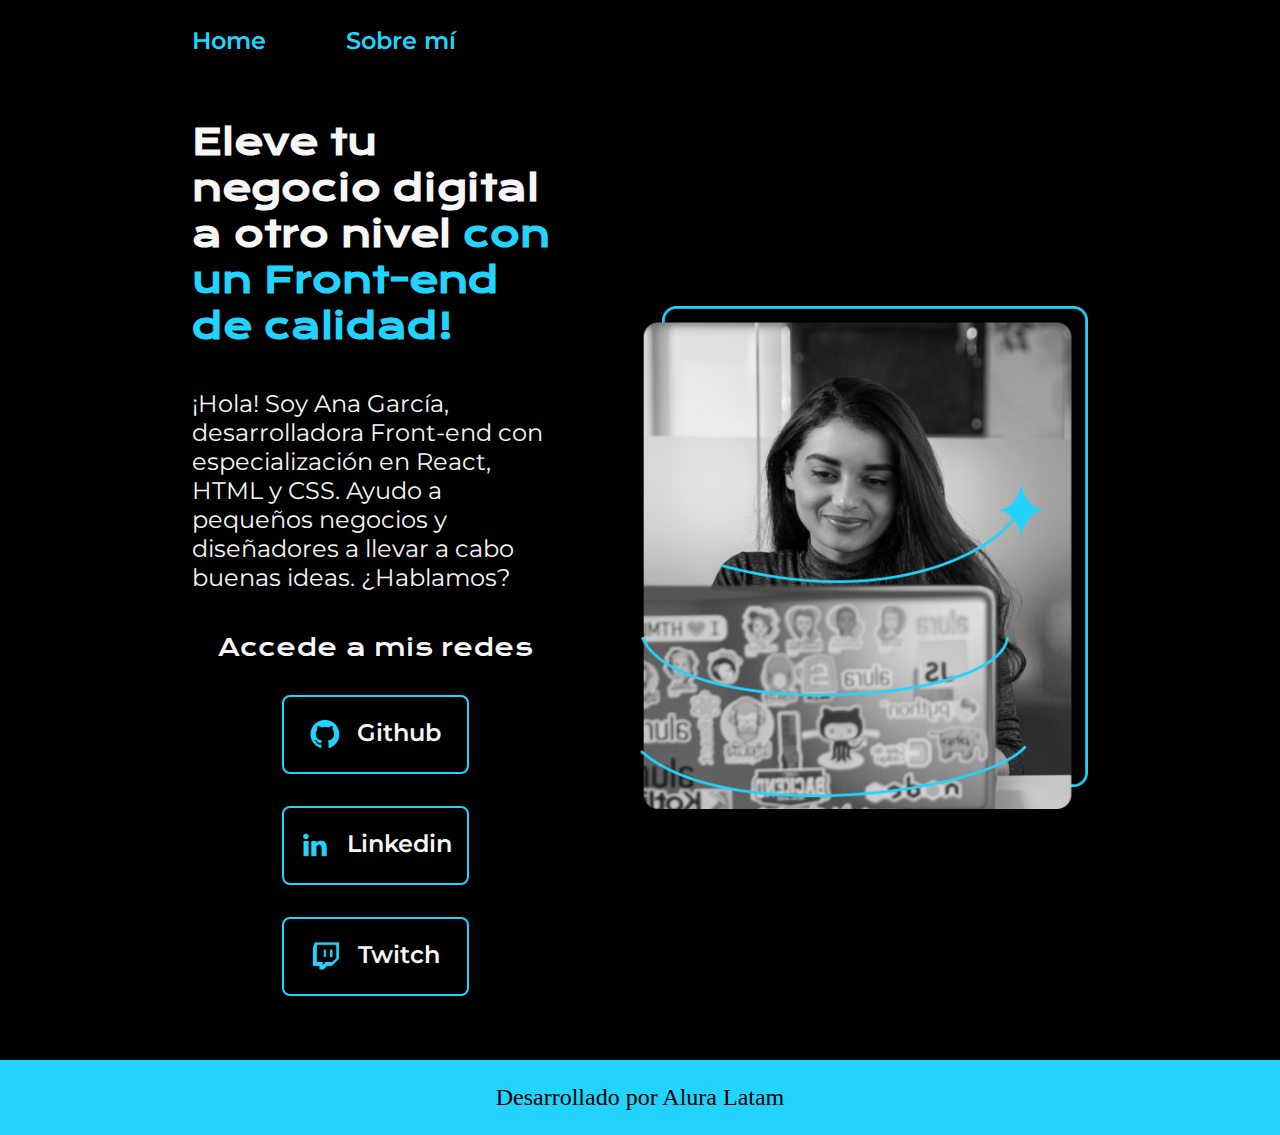
==== index.html @ ecc7d20e "Agrega el README modificado" ====
<!DOCTYPE html>
<html lang="es-mx">
<head>
    <meta charset="UTF-8"> 
    <meta http-equiv="X-UA-Compatible" content="IE=edge">
    <meta name="viewport" content="width=device-width, initial-scale=1.0">
    <title>Portafolio</title>
    <link rel="stylesheet" href="styles/style.css">

</head>
<body>
    <header class="header">
        <nav class="header__menu">
            <a class="header__menu__link" href="index.html">Home</a>
            <a class="header__menu__link" href="about.html">Sobre mí</a>
        </nav>
    </header>
    <main class="presentacion">
        <section class="presentacion__contenido">
            <h1 class="presentacion__contenido__titulo">
                Eleve tu negocio digital a otro nivel 
                <strong class="titulo-destaque">con un Front-end de calidad!
                </strong></h1>
                <p class="presentacion__contenido__texto">¡Hola! Soy Ana García, desarrolladora Front-end con
                    especialización en React, HTML y CSS. Ayudo a pequeños
                    negocios y diseñadores a llevar a cabo buenas ideas.
                    ¿Hablamos?

                </p>
                <div class="presentacion__enlaces">
                    <h2 class="presentacion__enlaces__subtitulo">Accede a mis redes</h2>
                    <a class="presentacion__enlaces__link" href="https://github.com/">
                        <img src="./assets/github.png">
                        Github
                    </a>
                    <a class="presentacion__enlaces__link" href="https://linkedin.com/in/">
                        <img src="./assets/linkedin.png">
                        Linkedin
                    </a>
                    <a class="presentacion__enlaces__link" href="https://twitch.tv/">
                        <img src="./assets/twitch.png">
                        Twitch
                    </a>
                </div>
               
        </section>
            <img class="presentacion__imagen" src="./assets/Imagen.png" alt="Foto de Ana García desarrolando un proyecto">
    </main>
    <footer class="footer">
        <p>Desarrollado por Alura Latam</p>
    </footer>
</body>
</html>
---- styles/style.css ----
@import url('https://fonts.googleapis.com/css2?family=Krona+One&family=Montserrat:wght@400;600&display=swap');


:root{
    --color-primario:#000000;
    --color-secundario:#F6F6F6;
    --color-terciario:#22D4FD;
    --color-hover:#272727;

    --fuente-montserrat: "Montserrat", sans serif;
    --fuente-krona: "Krona one", sans serif;
}


* {
    padding: 0;
    margin:0;
}

body{
    /* height: 100vh; */
    box-sizing: border-box;
    background-color: var(--color-primario);
    color: var(--color-secundario);
}

.header{
    padding: 2% 0% 0% 15%;
}

.header__menu{
    display: flex;
    gap: 80px;
}
.header__menu__link{
    font-family: var(--fuente-montserrat);
    font-size: 1.5rem;
    font-weight: 600;
    color: var(--color-terciario);
    text-decoration: none;

}



.presentacion {
    padding: 5% 15%;
    display: flex;
    align-items: center;
    justify-content: space-between;
    gap: 82px;
}

.presentacion__contenido{
    width: 50%;
    display: flex;
    flex-direction: column;
    gap: 40px;
}


.presentacion__contenido__titulo{
    font-size: 2.25rem;
    font-family: var(--fuente-krona);
}

.titulo-destaque {
    color: #22D4FD; ;
}

.presentacion__contenido__texto{
    font-size: 1.5rem;
    font-family: var(--fuente-montserrat);
}

.presentacion__enlaces{
    display: flex;
    flex-direction: column;
    justify-content: space-between;
    align-items: center;
    gap: 32px;
}

.presentacion__enlaces__subtitulo{
    font-family: var(--fuente-krona);
    font-weight: 400;
    font-size: 1.5rem;
}

.presentacion__enlaces__link{
      /* background-color: #22D4FD; */
      display: flex;
      justify-content: center;
      gap: 16px;
      border: 2px solid var(--color-terciario);
      width: 50%;
      text-align: center;
      border-radius: 8px;
      font-size: 1.5rem;
      font-weight: 600;
      padding: 21.5px 0;
      text-decoration: none;
      color: var(--color-secundario);
      font-family: var(--fuente-montserrat);
}

.presentacion__enlaces__link:hover{
    background-color: var(--color-hover);
}


.presentacion__imagen{
    width: 50%;
}

.footer{
    color: var(--color-primario);
    background-color: var(--color-terciario);
    padding: 24px;
    text-align: center;
    font-family: var(--);
    font-size: 1.5rem;
    font-weight: 400;
}


@media (max-width: 1200px ){

    .header{
        padding: 10%;
    }

    .header__menu{
        justify-content: center;
    }

    .presentacion{
        flex-direction: column-reverse;
        padding: 5%;
    }

    .presentacion__contenido{
        width: auto;
    }
}
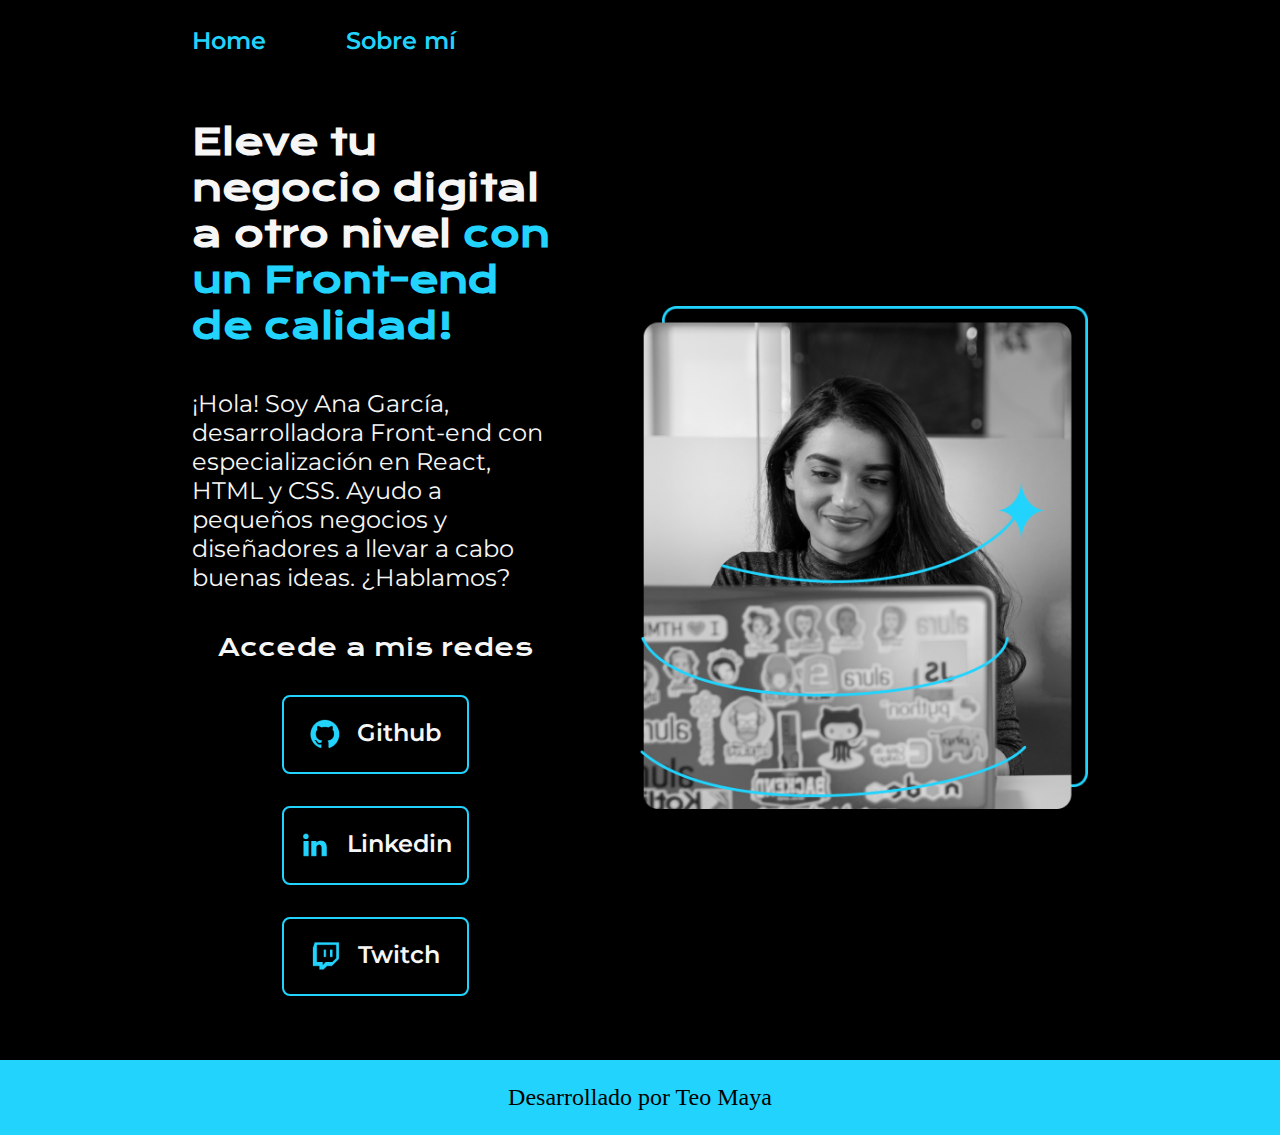
==== commit 3a415c3a: "Cambio el nombre" ====
--- a/index.html
+++ b/index.html
@@ -47,7 +47,7 @@
             <img class="presentacion__imagen" src="./assets/Imagen.png" alt="Foto de Ana García desarrolando un proyecto">
     </main>
     <footer class="footer">
-        <p>Desarrollado por Alura Latam</p>
+        <p>Desarrollado por Teo Maya</p>
     </footer>
 </body>
 </html>
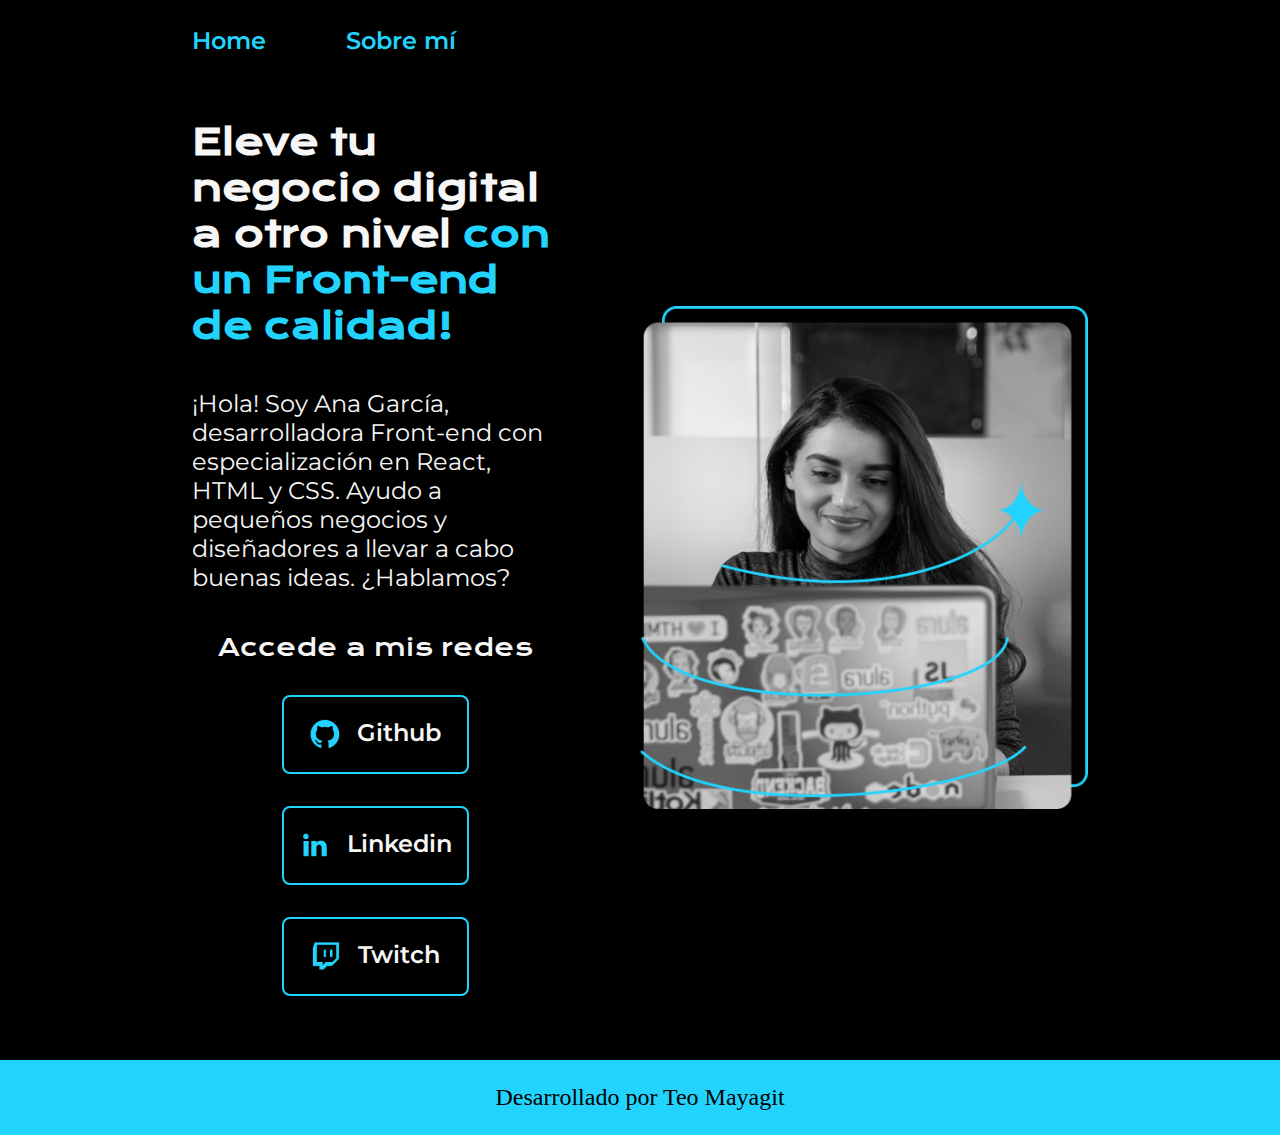
==== commit c37c7c59: "cambio al readme" ====
--- a/index.html
+++ b/index.html
@@ -47,7 +47,7 @@
             <img class="presentacion__imagen" src="./assets/Imagen.png" alt="Foto de Ana García desarrolando un proyecto">
     </main>
     <footer class="footer">
-        <p>Desarrollado por Teo Maya</p>
+        <p>Desarrollado por Teo Mayagit</p>
     </footer>
 </body>
 </html>
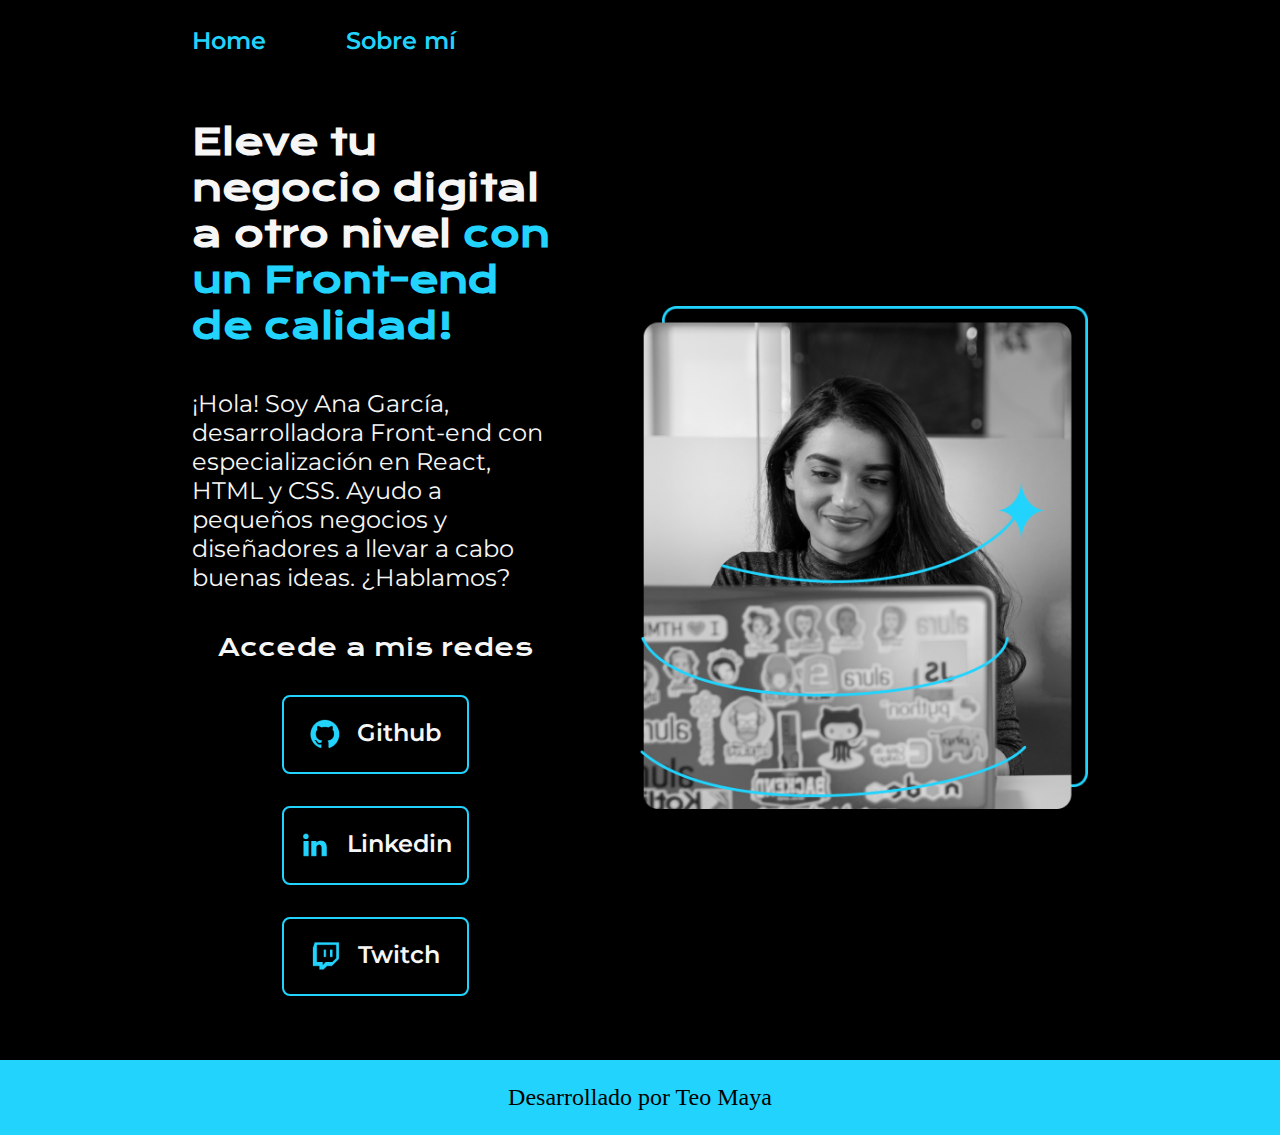
==== commit ff05116e: "correcion de errores" ====
--- a/index.html
+++ b/index.html
@@ -47,7 +47,7 @@
             <img class="presentacion__imagen" src="./assets/Imagen.png" alt="Foto de Ana García desarrolando un proyecto">
     </main>
     <footer class="footer">
-        <p>Desarrollado por Teo Mayagit</p>
+        <p>Desarrollado por Teo Maya </p>
     </footer>
 </body>
 </html>
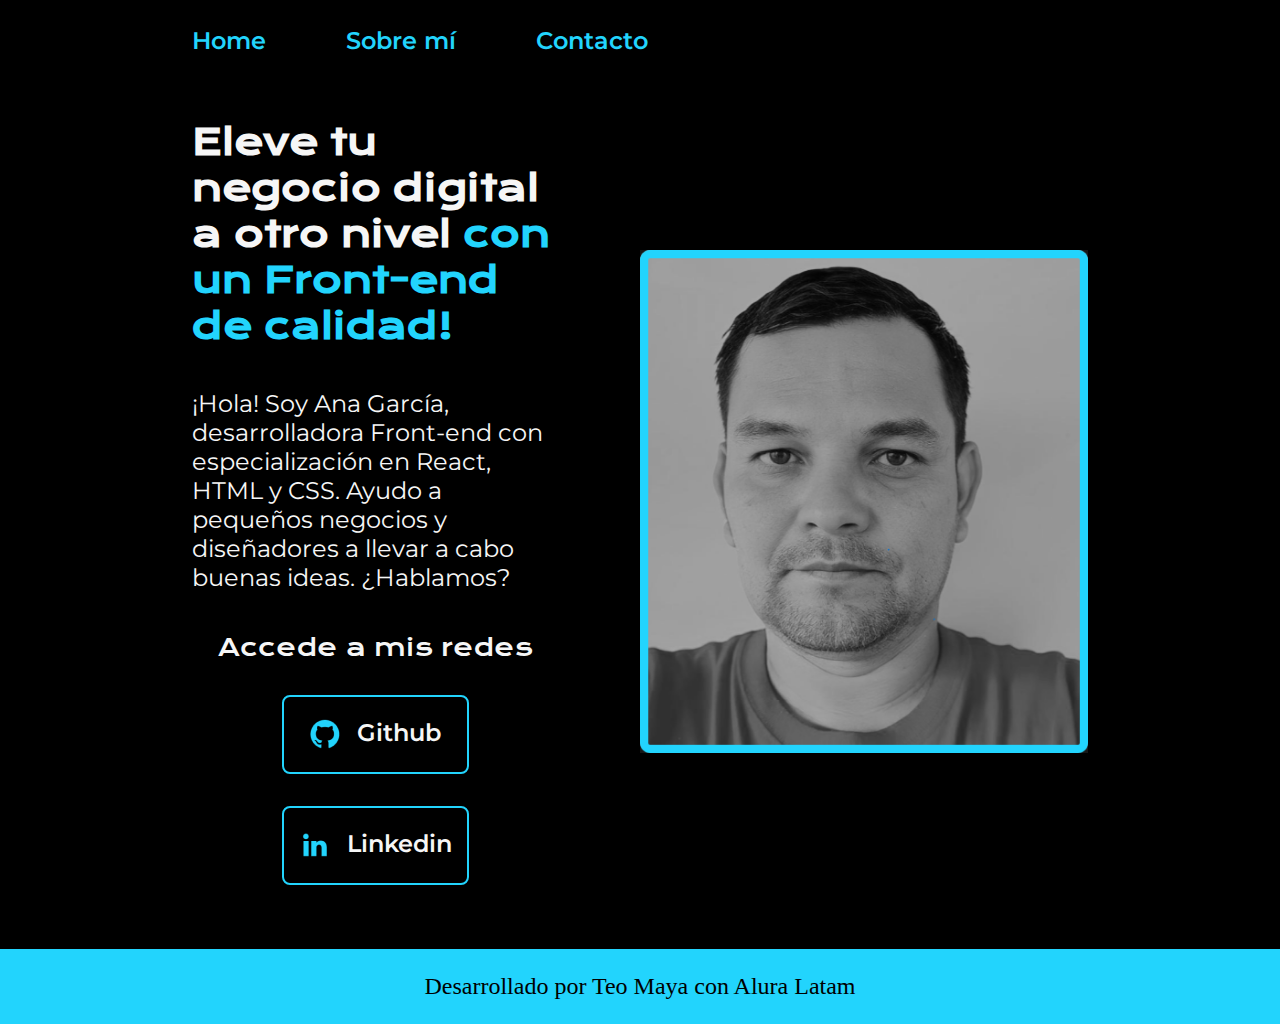
==== commit b35bba62: "modificacion about,imagen, index y styles" ====
--- a/index.html
+++ b/index.html
@@ -1,53 +1,54 @@
 <!DOCTYPE html>
 <html lang="es-mx">
+
 <head>
-    <meta charset="UTF-8"> 
+    <meta charset="UTF-8">
     <meta http-equiv="X-UA-Compatible" content="IE=edge">
     <meta name="viewport" content="width=device-width, initial-scale=1.0">
     <title>Portafolio</title>
     <link rel="stylesheet" href="styles/style.css">
 
 </head>
+
 <body>
     <header class="header">
         <nav class="header__menu">
             <a class="header__menu__link" href="index.html">Home</a>
             <a class="header__menu__link" href="about.html">Sobre mí</a>
+            <a class="header__menu__link" href="contacto.html">Contacto</a>
         </nav>
     </header>
     <main class="presentacion">
         <section class="presentacion__contenido">
             <h1 class="presentacion__contenido__titulo">
-                Eleve tu negocio digital a otro nivel 
+                Eleve tu negocio digital a otro nivel
                 <strong class="titulo-destaque">con un Front-end de calidad!
                 </strong></h1>
-                <p class="presentacion__contenido__texto">¡Hola! Soy Ana García, desarrolladora Front-end con
-                    especialización en React, HTML y CSS. Ayudo a pequeños
-                    negocios y diseñadores a llevar a cabo buenas ideas.
-                    ¿Hablamos?
+            <p class="presentacion__contenido__texto">¡Hola! Soy Ana García, desarrolladora Front-end con
+                especialización en React, HTML y CSS. Ayudo a pequeños
+                negocios y diseñadores a llevar a cabo buenas ideas.
+                ¿Hablamos?
 
-                </p>
-                <div class="presentacion__enlaces">
-                    <h2 class="presentacion__enlaces__subtitulo">Accede a mis redes</h2>
-                    <a class="presentacion__enlaces__link" href="https://github.com/">
-                        <img src="./assets/github.png">
-                        Github
-                    </a>
-                    <a class="presentacion__enlaces__link" href="https://linkedin.com/in/">
-                        <img src="./assets/linkedin.png">
-                        Linkedin
-                    </a>
-                    <a class="presentacion__enlaces__link" href="https://twitch.tv/">
-                        <img src="./assets/twitch.png">
-                        Twitch
-                    </a>
-                </div>
-               
+            </p>
+            <div class="presentacion__enlaces">
+                <h2 class="presentacion__enlaces__subtitulo">Accede a mis redes</h2>
+                <a class="presentacion__enlaces__link" href="https://github.com/">
+                    <img src="./assets/github.png">
+                    Github
+                </a>
+                <a class="presentacion__enlaces__link" href="https://linkedin.com/in/">
+                    <img src="./assets/linkedin.png">
+                    Linkedin
+                </a>
+                
+            </div>
+
         </section>
-            <img class="presentacion__imagen" src="./assets/Imagen.png" alt="Foto de Ana García desarrolando un proyecto">
+        <img class="presentacion__imagen" src="./assets/Imagen.png" alt="Foto de Aristeo Maya Corona">
     </main>
     <footer class="footer">
-        <p>Desarrollado por Teo Maya </p>
+        <p>Desarrollado por Teo Maya con Alura Latam</p>
     </footer>
 </body>
-</html>
+
+</html>--- a/styles/style.css
+++ b/styles/style.css
@@ -27,6 +27,83 @@
 .header{
     padding: 2% 0% 0% 15%;
 }
+
+/* Estilos del formulario */
+.presentacion__formulario {
+    padding: 10% 15%;
+    display: flex;
+    align-items: center;
+    justify-content: space-between;
+    gap: 20px;
+    
+    
+    
+}
+
+fieldset {
+    border: none;
+}
+
+legend {
+    font-size: 20px;
+    font-family: var(--fuente-montserrat);
+}
+
+label {
+    font-family: var(--fuente-montserrat);
+    
+}
+
+input, textarea {
+    display: flex;
+    justify-content: center;
+    gap: 20px;
+    border: 2px solid var(--color-terciario);
+    width: 100%;
+    text-align: center;
+    border-radius: 8px;
+    font-size: 1.5rem;
+    font-weight: 600;
+    text-decoration: none;
+    color: var(--color-secundario);
+    font-family: var(--fuente-montserrat);
+    background-color: var(--color-primario);
+    padding: 15px;
+    margin-top: 26px;
+    margin-bottom: 18px;
+    
+    
+}
+
+.presentacion__contactame{
+    margin-bottom: 18px;
+}
+
+textarea {
+    resize: none;
+    margin-top: 26px;
+    
+    
+}
+
+button {
+    background-color: var(--color-terciario);
+    color: white;
+    padding: 10px;
+    border: none;
+    border-radius: 5px;
+    cursor: pointer;
+    font-size: 16px;
+    margin-top: 18px;
+}
+
+button:hover {
+    background-color: var(--color-hover);
+}
+
+
+/* Hasta aqui llega */
+
 
 .header__menu{
     display: flex;
@@ -143,3 +220,6 @@
         width: auto;
     }
 }
+
+
+
